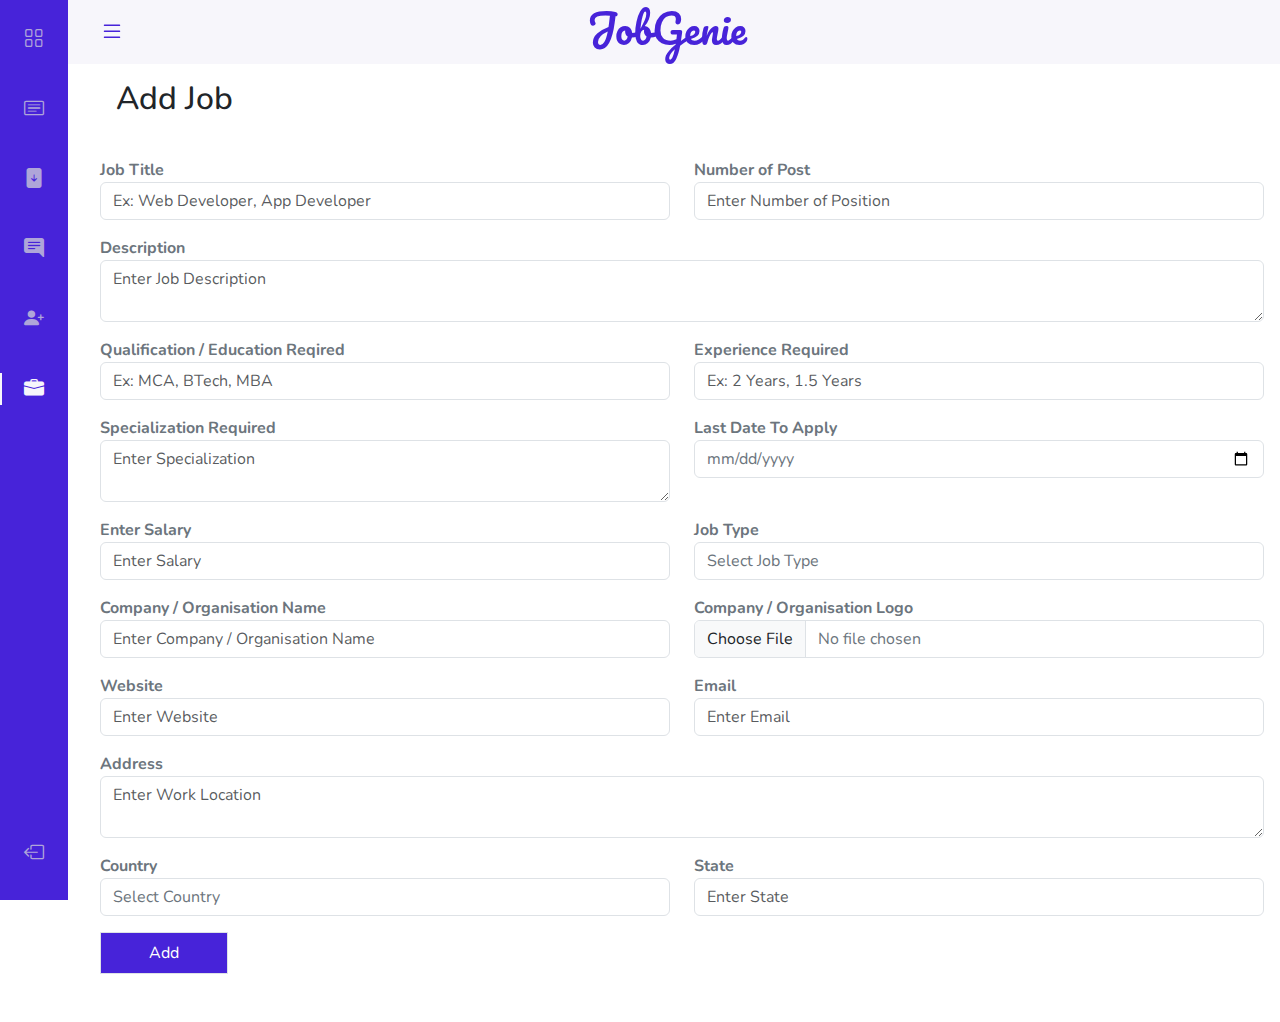
==== add_job.html @ 50624658 "testing" ====
<!--Code for Edit and Delete-->

<!DOCTYPE html>
<html lang="en">

<head>
    <meta charset="UTF-8">
    <meta name="viewport" content="width=device-width, initial-scale=1.0">
    <link rel="stylesheet" href="https://cdn.jsdelivr.net/npm/bootstrap@5.0.0-beta1/dist/css/bootstrap.min.css">

    <link href="https://cdn.jsdelivr.net/npm/bootstrap@5.2.3/dist/css/bootstrap.min.css" rel="stylesheet"
        integrity="sha384-rbsA2VBKQhggwzxH7pPCaAqO46MgnOM80zW1RWuH61DGLwZJEdK2Kadq2F9CUG65" crossorigin="anonymous">
    <script src="https://cdn.jsdelivr.net/npm/bootstrap@5.2.3/dist/js/bootstrap.bundle.min.js"
        integrity="sha384-kenU1KFdBIe4zVF0s0G1M5b4hcpxyD9F7jL+jjXkk+Q2h455rYXK/7HAuoJl+0I4"
        crossorigin="anonymous"></script>

    <script src="https://cdnjs.cloudflare.com/ajax/libs/jquery/3.2.1/jquery.min.js"></script>

    <link rel="stylesheet" href="https://cdn.jsdelivr.net/npm/bootstrap-icons@1.3.0/font/bootstrap-icons.css">

    <link rel="preconnect" href="https://fonts.googleapis.com">
    <link rel="preconnect" href="https://fonts.gstatic.com" crossorigin>
    <link href="https://fonts.googleapis.com/css2?family=Pacifico&family=Roboto:wght@100&family=Satisfy&display=swap"
        rel="stylesheet">

    <link rel="stylesheet" href="index.css">

    <title>JobGenie :Admin Dashboard</title>
</head>

<body id="body-pd">
    <header class="header" id="header">
        <div class="header_toggle"> <i class='bi bi-list' id="header-toggle"></i> </div>
        <h1 class="jg">JobGenie</h1>
        <div class="header_img"> <img src="https://i.imgur.com/hczKIze.jpg" alt=""> </div>
    </header>
    <div class="l-navbar" id="nav-bar">
        <nav class="nav">
            <div>
                <div class="nav_list">
                    <a href="index.html" class="nav_link"> <i class='bi bi-grid nav_icon'></i>
                        <span class="nav_name">Dashboard</span>
                    </a>
                    <a href="job_list.html" class="nav_link"> <i class='bi bi-card-text nav_icon'></i> <span
                            class="nav_name">Job List</span>
                    </a>
                    <a href="view_resume.html" class="nav_link"> <i class='bi bi-file-arrow-down-fill nav_icon'></i>
                        <span class="nav_name">View Resume</span>
                    </a>
                    <a href="contact_list.html" class="nav_link"> <i class='bi bi-chat-right-text-fill nav_icon'></i>
                        <span class="nav_name">Contact List</span>
                    </a>
                    <a href="add_user.html" class="nav_link"> <i class='bi bi-person-plus-fill nav_icon'></i> <span
                            class="nav_name">Add User</span>
                    </a>
                    <a href="#" class="nav_link active"> <i class='bi bi-briefcase-fill nav_icon'></i> <span
                            class="nav_name">Add Job</span>
                    </a>
                </div>
            </div>
            <a href="#" class="nav_link"> <i class='bi bi-box-arrow-left nav_icon'></i> <span
                    class="nav_name">SignOut</span>
            </a>
        </nav>
    </div>
    <!--Container Main start-->
    <div class="height-100">
        <h2 class="ps-3 pt-3 pb-3">Add Job</h2>
        <form action="" method="get" class="text-secondary fw-bold">
            <div class="row">
                <div class="col">
                    <div class="form-group pt-3">
                        <label for="job-title">Job Title</label>
                        <input type="text" class="form-control" id="job-title"
                            placeholder="Ex: Web Developer, App Developer" name="job-title">
                    </div>
                </div>
                <div class="col">
                    <div class="form-group pt-3">
                        <label for="number-of-post">Number of Post</label>
                        <input type="number" class="form-control" id="number-of-post"
                            placeholder="Enter Number of Position" name="number-of-post">
                    </div>
                </div>
            </div>
            <div class="form-group pt-3">
                <label for="description">Description</label>
                <textarea type="text" class="form-control" id="description" placeholder="Enter Job Description"
                    name="description"></textarea>
            </div>
            <div class="row">
                <div class="col">
                    <div class="form-group pt-3">
                        <label for="edu-required">Qualification / Education Reqired</label>
                        <input type="text" class="form-control" id="edu-required" placeholder="Ex: MCA, BTech, MBA"
                            name="edu-required">
                    </div>
                </div>
                <div class="col">
                    <div class="form-group pt-3">
                        <label for="experience-required">Experience Required</label>
                        <input type="text" class="form-control" id="experience-required"
                            placeholder="Ex: 2 Years, 1.5 Years" name="experience-required">
                    </div>
                </div>
            </div>
            <div class="row">
                <div class="col">
                    <div class="form-group pt-3">
                        <label for="specialization-required">Specialization Required</label>
                        <textarea type="text" class="form-control" id="specialization-required"
                            placeholder="Enter Specialization" name="specialization-required"></textarea>
                    </div>
                </div>
                <div class="col">
                    <div class="form-group pt-3">
                        <label for="last-date-to-apply">Last Date To Apply</label>
                        <input type="date" class="form-control text-secondary" id="last-date-to-apply"
                            placeholder="dd/mm/yyyy" name="last-date-to-apply">
                    </div>
                </div>
            </div>
            <div class="row">
                <div class="col">
                    <div class="form-group pt-3">
                        <label for="salary">Enter Salary</label>
                        <input type="text" class="form-control" id="salary" placeholder="Enter Salary" name="salary">
                    </div>
                </div>
                <div class="col">
                    <div class="form-group pt-3">
                        <label for="job-type">Job Type</label>
                        <select class="form-control text-secondary" name="job-type" id="job-type"
                            aria-label="Select Job Type">
                            <option selected>Select Job Type</option>
                            <option value="1">Full Time</option>
                            <option value="2">Part Time</option>
                            <option value="3">Remote</option>
                            <option value="4">Freelance</option>
                        </select>
                    </div>
                </div>
            </div>
            <div class="row">
                <div class="col">
                    <div class="form-group pt-3">
                        <label for="company-name">Company / Organisation Name</label>
                        <input type="text" class="form-control" id="company-name"
                            placeholder="Enter Company / Organisation Name" name="company-name">
                    </div>
                </div>
                <div class="col">
                    <div class="form-group pt-3">
                        <label for="company-logo">Company / Organisation Logo</label>
                        <input type="file" class="form-control text-secondary" id="company-logo" name="company-logo">
                    </div>
                </div>
            </div>
            <div class="row">
                <div class="col">
                    <div class="form-group pt-3">
                        <label for="website">Website</label>
                        <input type="text" class="form-control" id="website" placeholder="Enter Website" name="website">
                    </div>
                </div>
                <div class="col">
                    <div class="form-group pt-3">
                        <label for="email">Email</label>
                        <input type="email" class="form-control" id="email" placeholder="Enter Email" name="email">
                    </div>
                </div>
            </div>
            <div class="form-group pt-3">
                <label for="address">Address</label>
                <textarea type="text" class="form-control" id="address" placeholder="Enter Work Location" name="address"></textarea>
            </div>
            <div class="row">
                <div class="col">
                    <div class="form-group pt-3">
                        <label for="country">Country</label>
                        <select class="form-control text-secondary" name="country" id="country"
                            aria-label="Select Country">
                            <option selected>Select Country</option>
                            <option value="1">India</option>
                            <option value="2">United States</option>
                            <option value="3">Bangladesh</option>
                            <option value="4">Sri Lanka</option>
                            <option value="5">Pakistan</option>
                            <option value="6">China</option>
                            <option value="7">Brazil</option>
                            <option value="8">Egypt</option>
                            <option value="9">South Africa</option>
                            <option value="10">Japan</option>
                            <option value="11">Canada</option>
                            <option value="12">Germany</option>
                            <option value="13">Australia</option>
                            <option value="14">Malaysia</option>
                            <option value="15">Philippines</option>
                        </select>
                    </div>
                </div>
                <div class="col">
                    <div class="form-group pt-3">
                        <label for="state">State</label>
                        <input type="text" class="form-control" id="state" placeholder="Enter State" name="state">
                    </div>
                </div>
            </div>
            <button type="button"
                class="btn btn-primary mt-3 border rounded-0 font-weight-bold pt-2 pb-2 px-5 mb-5">Add</button>
        </form>
    </div>
    <!--Container Main end-->

    <script src="index.js"></script>

</html>
---- index.css ----
@import url("https://fonts.googleapis.com/css2?family=Nunito:wght@400;600;700&display=swap");

:root {
    --header-height: 3rem;
    --nav-width: 68px;
    --first-color: #4723D9;
    --first-color-light: #AFA5D9;
    --white-color: #F7F6FB;
    --body-font: 'Nunito', sans-serif;
    --normal-font-size: 1rem;
    --z-fixed: 100
}

*,
::before,
::after {
    box-sizing: border-box
}

body {
    position: relative;
    margin: var(--header-height) 0 0 0;
    padding: 0 1rem;
    font-family: var(--body-font);
    font-size: var(--normal-font-size);
    transition: .5s
}

.jg {
    color: var(--first-color);
    font-family: 'Pacifico', cursive;
}

a {
    text-decoration: none
}

.header {
    width: 100%;
    height: var(--header-height);
    position: fixed;
    top: 0;
    left: 0;
    display: flex;
    align-items: center;
    justify-content: space-between;
    padding: 0 1rem;
    background-color: var(--white-color);
    z-index: var(--z-fixed);
    transition: .5s
}

.header_toggle {
    color: var(--first-color);
    font-size: 1.5rem;
    cursor: pointer
}

.header_img {
    width: 35px;
    height: 35px;
    display: flex;
    justify-content: center;
    border-radius: 50%;
    overflow: hidden
}

.header_img img {
    width: 40px
}

.l-navbar {
    position: fixed;
    top: 0;
    left: -30%;
    width: var(--nav-width);
    height: 100vh;
    background-color: var(--first-color);
    padding: .5rem 1rem 0 0;
    transition: .5s;
    z-index: var(--z-fixed)
}

.nav {
    height: 100%;
    display: flex;
    flex-direction: column;
    justify-content: space-between;
    overflow: hidden
}

.nav_link {
    display: grid;
    grid-template-columns: max-content max-content;
    align-items: center;
    column-gap: 1rem;
    padding: .5rem 0 .5rem 1.5rem
}

.nav_link {
    position: relative;
    color: var(--first-color-light);
    margin-bottom: 1.5rem;
    transition: .3s
}

.nav_link:hover {
    color: var(--white-color)
}

.nav_icon {
    font-size: 1.25rem
}

.show {
    left: 0
}

.body-pd {
    padding-left: calc(var(--nav-width) + 1rem)
}

.active {
    color: var(--white-color)
}

.active::before {
    content: '';
    position: absolute;
    left: 0;
    width: 2px;
    height: 32px;
    background-color: var(--white-color)
}

.height-100 {
    height: 100vh
}

.cards:hover {
    transform: scale(1.05);
    box-shadow: 0 10px 20px rgba(0, 0, 0, .12), 0 4px 8px rgba(0, 0, 0, .06);
    cursor: pointer;
}

.t-head{
    background-color: var(--first-color);
}

.btn-primary, .btn-primary::after{
    background-color: var(--first-color);
}
.btn-primary:hover, .btn-primary::before, .btn-primary:focus, .btn-primary:active{
    background-color: var(--white-color);
    color: var(--first-color);
    border:2px solid var(--first-color);
    box-shadow: none;
}

@media screen and (min-width: 768px) {
    body {
        margin: calc(var(--header-height) + 1rem) 0 0 0;
        padding-left: calc(var(--nav-width) + 2rem)
    }

    .header {
        height: calc(var(--header-height) + 1rem);
        padding: 0 2rem 0 calc(var(--nav-width) + 2rem)
    }

    .header_img {
        width: 40px;
        height: 40px
    }

    .header_img img {
        width: 45px
    }

    .l-navbar {
        left: 0;
        padding: 1rem 1rem 0 0
    }

    .show {
        width: calc(var(--nav-width) + 156px)
    }

    .body-pd {
        padding-left: calc(var(--nav-width) + 188px)
    }
}
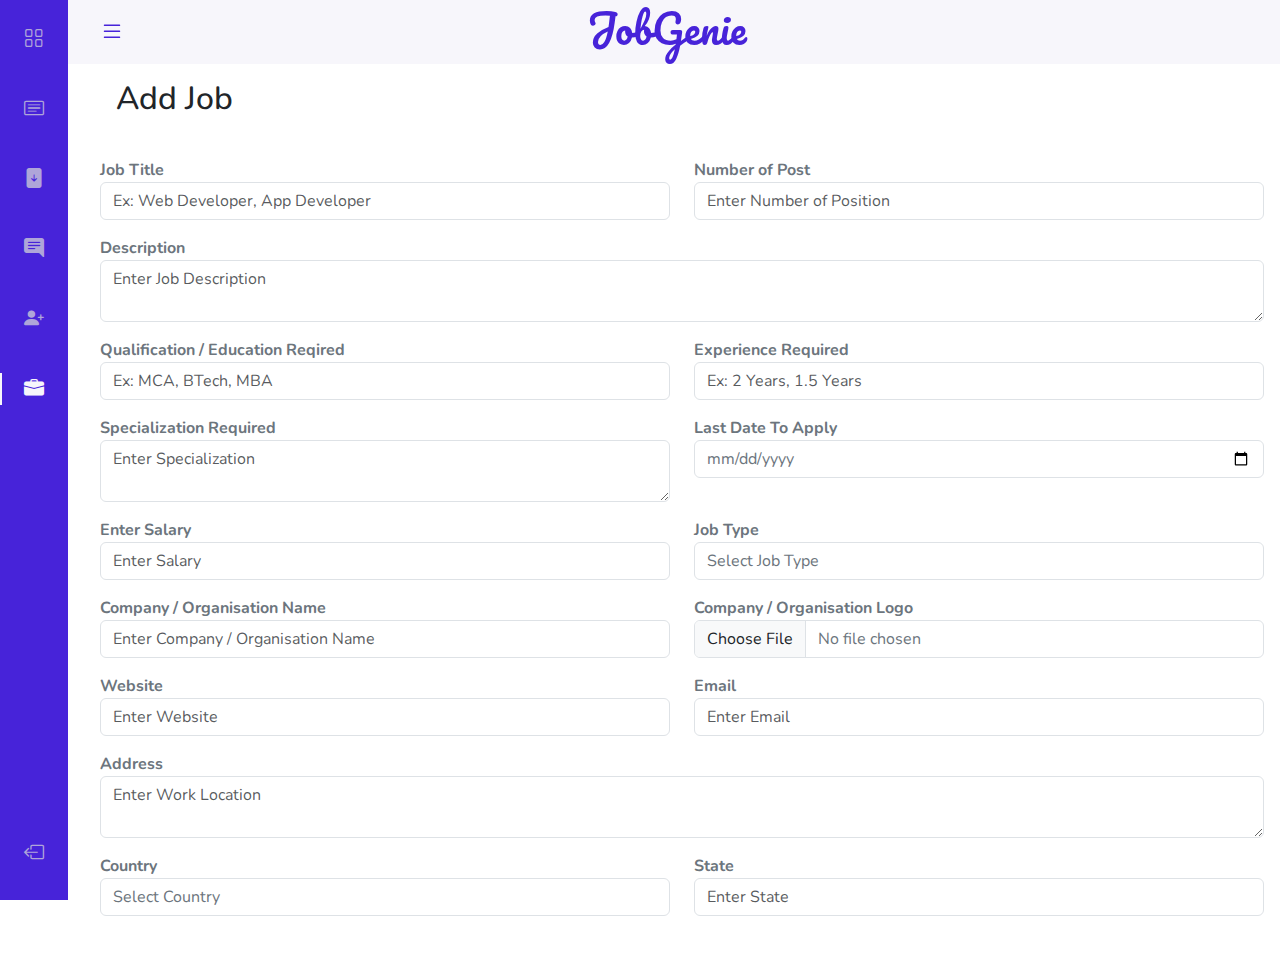
==== commit ed0f79da: "addjob" ====
--- a/add_job.html
+++ b/add_job.html
@@ -1,217 +1,217 @@
-<!--Code for Edit and Delete-->
-
-<!DOCTYPE html>
-<html lang="en">
-
-<head>
-    <meta charset="UTF-8">
-    <meta name="viewport" content="width=device-width, initial-scale=1.0">
-    <link rel="stylesheet" href="https://cdn.jsdelivr.net/npm/bootstrap@5.0.0-beta1/dist/css/bootstrap.min.css">
-
-    <link href="https://cdn.jsdelivr.net/npm/bootstrap@5.2.3/dist/css/bootstrap.min.css" rel="stylesheet"
-        integrity="sha384-rbsA2VBKQhggwzxH7pPCaAqO46MgnOM80zW1RWuH61DGLwZJEdK2Kadq2F9CUG65" crossorigin="anonymous">
-    <script src="https://cdn.jsdelivr.net/npm/bootstrap@5.2.3/dist/js/bootstrap.bundle.min.js"
-        integrity="sha384-kenU1KFdBIe4zVF0s0G1M5b4hcpxyD9F7jL+jjXkk+Q2h455rYXK/7HAuoJl+0I4"
-        crossorigin="anonymous"></script>
-
-    <script src="https://cdnjs.cloudflare.com/ajax/libs/jquery/3.2.1/jquery.min.js"></script>
-
-    <link rel="stylesheet" href="https://cdn.jsdelivr.net/npm/bootstrap-icons@1.3.0/font/bootstrap-icons.css">
-
-    <link rel="preconnect" href="https://fonts.googleapis.com">
-    <link rel="preconnect" href="https://fonts.gstatic.com" crossorigin>
-    <link href="https://fonts.googleapis.com/css2?family=Pacifico&family=Roboto:wght@100&family=Satisfy&display=swap"
-        rel="stylesheet">
-
-    <link rel="stylesheet" href="index.css">
-
-    <title>JobGenie :Admin Dashboard</title>
-</head>
-
-<body id="body-pd">
-    <header class="header" id="header">
-        <div class="header_toggle"> <i class='bi bi-list' id="header-toggle"></i> </div>
-        <h1 class="jg">JobGenie</h1>
-        <div class="header_img"> <img src="https://i.imgur.com/hczKIze.jpg" alt=""> </div>
-    </header>
-    <div class="l-navbar" id="nav-bar">
-        <nav class="nav">
-            <div>
-                <div class="nav_list">
-                    <a href="index.html" class="nav_link"> <i class='bi bi-grid nav_icon'></i>
-                        <span class="nav_name">Dashboard</span>
-                    </a>
-                    <a href="job_list.html" class="nav_link"> <i class='bi bi-card-text nav_icon'></i> <span
-                            class="nav_name">Job List</span>
-                    </a>
-                    <a href="view_resume.html" class="nav_link"> <i class='bi bi-file-arrow-down-fill nav_icon'></i>
-                        <span class="nav_name">View Resume</span>
-                    </a>
-                    <a href="contact_list.html" class="nav_link"> <i class='bi bi-chat-right-text-fill nav_icon'></i>
-                        <span class="nav_name">Contact List</span>
-                    </a>
-                    <a href="add_user.html" class="nav_link"> <i class='bi bi-person-plus-fill nav_icon'></i> <span
-                            class="nav_name">Add User</span>
-                    </a>
-                    <a href="#" class="nav_link active"> <i class='bi bi-briefcase-fill nav_icon'></i> <span
-                            class="nav_name">Add Job</span>
-                    </a>
-                </div>
-            </div>
-            <a href="#" class="nav_link"> <i class='bi bi-box-arrow-left nav_icon'></i> <span
-                    class="nav_name">SignOut</span>
-            </a>
-        </nav>
-    </div>
-    <!--Container Main start-->
-    <div class="height-100">
-        <h2 class="ps-3 pt-3 pb-3">Add Job</h2>
-        <form action="" method="get" class="text-secondary fw-bold">
-            <div class="row">
-                <div class="col">
-                    <div class="form-group pt-3">
-                        <label for="job-title">Job Title</label>
-                        <input type="text" class="form-control" id="job-title"
-                            placeholder="Ex: Web Developer, App Developer" name="job-title">
-                    </div>
-                </div>
-                <div class="col">
-                    <div class="form-group pt-3">
-                        <label for="number-of-post">Number of Post</label>
-                        <input type="number" class="form-control" id="number-of-post"
-                            placeholder="Enter Number of Position" name="number-of-post">
-                    </div>
-                </div>
-            </div>
-            <div class="form-group pt-3">
-                <label for="description">Description</label>
-                <textarea type="text" class="form-control" id="description" placeholder="Enter Job Description"
-                    name="description"></textarea>
-            </div>
-            <div class="row">
-                <div class="col">
-                    <div class="form-group pt-3">
-                        <label for="edu-required">Qualification / Education Reqired</label>
-                        <input type="text" class="form-control" id="edu-required" placeholder="Ex: MCA, BTech, MBA"
-                            name="edu-required">
-                    </div>
-                </div>
-                <div class="col">
-                    <div class="form-group pt-3">
-                        <label for="experience-required">Experience Required</label>
-                        <input type="text" class="form-control" id="experience-required"
-                            placeholder="Ex: 2 Years, 1.5 Years" name="experience-required">
-                    </div>
-                </div>
-            </div>
-            <div class="row">
-                <div class="col">
-                    <div class="form-group pt-3">
-                        <label for="specialization-required">Specialization Required</label>
-                        <textarea type="text" class="form-control" id="specialization-required"
-                            placeholder="Enter Specialization" name="specialization-required"></textarea>
-                    </div>
-                </div>
-                <div class="col">
-                    <div class="form-group pt-3">
-                        <label for="last-date-to-apply">Last Date To Apply</label>
-                        <input type="date" class="form-control text-secondary" id="last-date-to-apply"
-                            placeholder="dd/mm/yyyy" name="last-date-to-apply">
-                    </div>
-                </div>
-            </div>
-            <div class="row">
-                <div class="col">
-                    <div class="form-group pt-3">
-                        <label for="salary">Enter Salary</label>
-                        <input type="text" class="form-control" id="salary" placeholder="Enter Salary" name="salary">
-                    </div>
-                </div>
-                <div class="col">
-                    <div class="form-group pt-3">
-                        <label for="job-type">Job Type</label>
-                        <select class="form-control text-secondary" name="job-type" id="job-type"
-                            aria-label="Select Job Type">
-                            <option selected>Select Job Type</option>
-                            <option value="1">Full Time</option>
-                            <option value="2">Part Time</option>
-                            <option value="3">Remote</option>
-                            <option value="4">Freelance</option>
-                        </select>
-                    </div>
-                </div>
-            </div>
-            <div class="row">
-                <div class="col">
-                    <div class="form-group pt-3">
-                        <label for="company-name">Company / Organisation Name</label>
-                        <input type="text" class="form-control" id="company-name"
-                            placeholder="Enter Company / Organisation Name" name="company-name">
-                    </div>
-                </div>
-                <div class="col">
-                    <div class="form-group pt-3">
-                        <label for="company-logo">Company / Organisation Logo</label>
-                        <input type="file" class="form-control text-secondary" id="company-logo" name="company-logo">
-                    </div>
-                </div>
-            </div>
-            <div class="row">
-                <div class="col">
-                    <div class="form-group pt-3">
-                        <label for="website">Website</label>
-                        <input type="text" class="form-control" id="website" placeholder="Enter Website" name="website">
-                    </div>
-                </div>
-                <div class="col">
-                    <div class="form-group pt-3">
-                        <label for="email">Email</label>
-                        <input type="email" class="form-control" id="email" placeholder="Enter Email" name="email">
-                    </div>
-                </div>
-            </div>
-            <div class="form-group pt-3">
-                <label for="address">Address</label>
-                <textarea type="text" class="form-control" id="address" placeholder="Enter Work Location" name="address"></textarea>
-            </div>
-            <div class="row">
-                <div class="col">
-                    <div class="form-group pt-3">
-                        <label for="country">Country</label>
-                        <select class="form-control text-secondary" name="country" id="country"
-                            aria-label="Select Country">
-                            <option selected>Select Country</option>
-                            <option value="1">India</option>
-                            <option value="2">United States</option>
-                            <option value="3">Bangladesh</option>
-                            <option value="4">Sri Lanka</option>
-                            <option value="5">Pakistan</option>
-                            <option value="6">China</option>
-                            <option value="7">Brazil</option>
-                            <option value="8">Egypt</option>
-                            <option value="9">South Africa</option>
-                            <option value="10">Japan</option>
-                            <option value="11">Canada</option>
-                            <option value="12">Germany</option>
-                            <option value="13">Australia</option>
-                            <option value="14">Malaysia</option>
-                            <option value="15">Philippines</option>
-                        </select>
-                    </div>
-                </div>
-                <div class="col">
-                    <div class="form-group pt-3">
-                        <label for="state">State</label>
-                        <input type="text" class="form-control" id="state" placeholder="Enter State" name="state">
-                    </div>
-                </div>
-            </div>
-            <button type="button"
-                class="btn btn-primary mt-3 border rounded-0 font-weight-bold pt-2 pb-2 px-5 mb-5">Add</button>
-        </form>
-    </div>
-    <!--Container Main end-->
-
-    <script src="index.js"></script>
-
+<!--Code for Edit and Delete-->
+
+<!DOCTYPE html>
+<html lang="en">
+
+<head>
+    <meta charset="UTF-8">
+    <meta name="viewport" content="width=device-width, initial-scale=1.0">
+    <link rel="stylesheet" href="https://cdn.jsdelivr.net/npm/bootstrap@5.0.0-beta1/dist/css/bootstrap.min.css">
+
+    <link href="https://cdn.jsdelivr.net/npm/bootstrap@5.2.3/dist/css/bootstrap.min.css" rel="stylesheet"
+        integrity="sha384-rbsA2VBKQhggwzxH7pPCaAqO46MgnOM80zW1RWuH61DGLwZJEdK2Kadq2F9CUG65" crossorigin="anonymous">
+    <script src="https://cdn.jsdelivr.net/npm/bootstrap@5.2.3/dist/js/bootstrap.bundle.min.js"
+        integrity="sha384-kenU1KFdBIe4zVF0s0G1M5b4hcpxyD9F7jL+jjXkk+Q2h455rYXK/7HAuoJl+0I4"
+        crossorigin="anonymous"></script>
+
+    <script src="https://cdnjs.cloudflare.com/ajax/libs/jquery/3.2.1/jquery.min.js"></script>
+
+    <link rel="stylesheet" href="https://cdn.jsdelivr.net/npm/bootstrap-icons@1.3.0/font/bootstrap-icons.css">
+
+    <link rel="preconnect" href="https://fonts.googleapis.com">
+    <link rel="preconnect" href="https://fonts.gstatic.com" crossorigin>
+    <link href="https://fonts.googleapis.com/css2?family=Pacifico&family=Roboto:wght@100&family=Satisfy&display=swap"
+        rel="stylesheet">
+
+    <link rel="stylesheet" href="index.css">
+
+    <title>JobGenie : Admin Dashboard</title>
+</head>
+
+<body id="body-pd">
+    <header class="header" id="header">
+        <div class="header_toggle"> <i class='bi bi-list' id="header-toggle"></i> </div>
+        <h1 class="jg">JobGenie</h1>
+        <div class="header_img"> <img src="https://i.imgur.com/hczKIze.jpg" alt=""> </div>
+    </header>
+    <div class="l-navbar" id="nav-bar">
+        <nav class="nav">
+            <div>
+                <div class="nav_list">
+                    <a href="index.html" class="nav_link"> <i class='bi bi-grid nav_icon'></i>
+                        <span class="nav_name">Dashboard</span>
+                    </a>
+                    <a href="job_list.html" class="nav_link"> <i class='bi bi-card-text nav_icon'></i> <span
+                            class="nav_name">Job List</span>
+                    </a>
+                    <a href="view_resume.html" class="nav_link"> <i class='bi bi-file-arrow-down-fill nav_icon'></i>
+                        <span class="nav_name">View Resume</span>
+                    </a>
+                    <a href="contact_list.html" class="nav_link"> <i class='bi bi-chat-right-text-fill nav_icon'></i>
+                        <span class="nav_name">Contact List</span>
+                    </a>
+                    <a href="add_user.html" class="nav_link"> <i class='bi bi-person-plus-fill nav_icon'></i> <span
+                            class="nav_name">Add User</span>
+                    </a>
+                    <a href="#" class="nav_link active"> <i class='bi bi-briefcase-fill nav_icon'></i> <span
+                            class="nav_name">Add Job</span>
+                    </a>
+                </div>
+            </div>
+            <a href="#" class="nav_link"> <i class='bi bi-box-arrow-left nav_icon'></i> <span
+                    class="nav_name">SignOut</span>
+            </a>
+        </nav>
+    </div>
+    <!--Container Main start-->
+    <div class="height-100">
+        <h2 class="ps-3 pt-3 pb-3">Add Job</h2>
+        <form action="" method="get" class="text-secondary fw-bold">
+            <div class="row">
+                <div class="col">
+                    <div class="form-group pt-3">
+                        <label for="job-title">Job Title</label>
+                        <input type="text" class="form-control" id="job-title"
+                            placeholder="Ex: Web Developer, App Developer" name="job-title">
+                    </div>
+                </div>
+                <div class="col">
+                    <div class="form-group pt-3">
+                        <label for="number-of-post">Number of Post</label>
+                        <input type="number" class="form-control" id="number-of-post"
+                            placeholder="Enter Number of Position" name="number-of-post">
+                    </div>
+                </div>
+            </div>
+            <div class="form-group pt-3">
+                <label for="description">Description</label>
+                <textarea type="text" class="form-control" id="description" placeholder="Enter Job Description"
+                    name="description"></textarea>
+            </div>
+            <div class="row">
+                <div class="col">
+                    <div class="form-group pt-3">
+                        <label for="edu-required">Qualification / Education Reqired</label>
+                        <input type="text" class="form-control" id="edu-required" placeholder="Ex: MCA, BTech, MBA"
+                            name="edu-required">
+                    </div>
+                </div>
+                <div class="col">
+                    <div class="form-group pt-3">
+                        <label for="experience-required">Experience Required</label>
+                        <input type="text" class="form-control" id="experience-required"
+                            placeholder="Ex: 2 Years, 1.5 Years" name="experience-required">
+                    </div>
+                </div>
+            </div>
+            <div class="row">
+                <div class="col">
+                    <div class="form-group pt-3">
+                        <label for="specialization-required">Specialization Required</label>
+                        <textarea type="text" class="form-control" id="specialization-required"
+                            placeholder="Enter Specialization" name="specialization-required"></textarea>
+                    </div>
+                </div>
+                <div class="col">
+                    <div class="form-group pt-3">
+                        <label for="last-date-to-apply">Last Date To Apply</label>
+                        <input type="date" class="form-control text-secondary" id="last-date-to-apply"
+                            placeholder="dd/mm/yyyy" name="last-date-to-apply">
+                    </div>
+                </div>
+            </div>
+            <div class="row">
+                <div class="col">
+                    <div class="form-group pt-3">
+                        <label for="salary">Enter Salary</label>
+                        <input type="text" class="form-control" id="salary" placeholder="Enter Salary" name="salary">
+                    </div>
+                </div>
+                <div class="col">
+                    <div class="form-group pt-3">
+                        <label for="job-type">Job Type</label>
+                        <select class="form-control text-secondary" name="job-type" id="job-type"
+                            aria-label="Select Job Type">
+                            <option selected>Select Job Type</option>
+                            <option value="1">Full Time</option>
+                            <option value="2">Part Time</option>
+                            <option value="3">Remote</option>
+                            <option value="4">Freelance</option>
+                        </select>
+                    </div>
+                </div>
+            </div>
+            <div class="row">
+                <div class="col">
+                    <div class="form-group pt-3">
+                        <label for="company-name">Company / Organisation Name</label>
+                        <input type="text" class="form-control" id="company-name"
+                            placeholder="Enter Company / Organisation Name" name="company-name">
+                    </div>
+                </div>
+                <div class="col">
+                    <div class="form-group pt-3">
+                        <label for="company-logo">Company / Organisation Logo</label>
+                        <input type="file" class="form-control text-secondary" id="company-logo" name="company-logo">
+                    </div>
+                </div>
+            </div>
+            <div class="row">
+                <div class="col">
+                    <div class="form-group pt-3">
+                        <label for="website">Website</label>
+                        <input type="text" class="form-control" id="website" placeholder="Enter Website" name="website">
+                    </div>
+                </div>
+                <div class="col">
+                    <div class="form-group pt-3">
+                        <label for="email">Email</label>
+                        <input type="email" class="form-control" id="email" placeholder="Enter Email" name="email">
+                    </div>
+                </div>
+            </div>
+            <div class="form-group pt-3">
+                <label for="address">Address</label>
+                <textarea type="text" class="form-control" id="address" placeholder="Enter Work Location" name="address"></textarea>
+            </div>
+            <div class="row">
+                <div class="col">
+                    <div class="form-group pt-3">
+                        <label for="country">Country</label>
+                        <select class="form-control text-secondary" name="country" id="country"
+                            aria-label="Select Country">
+                            <option selected>Select Country</option>
+                            <option value="1">India</option>
+                            <option value="2">United States</option>
+                            <option value="3">Bangladesh</option>
+                            <option value="4">Sri Lanka</option>
+                            <option value="5">Pakistan</option>
+                            <option value="6">China</option>
+                            <option value="7">Brazil</option>
+                            <option value="8">Egypt</option>
+                            <option value="9">South Africa</option>
+                            <option value="10">Japan</option>
+                            <option value="11">Canada</option>
+                            <option value="12">Germany</option>
+                            <option value="13">Australia</option>
+                            <option value="14">Malaysia</option>
+                            <option value="15">Philippines</option>
+                        </select>
+                    </div>
+                </div>
+                <div class="col">
+                    <div class="form-group pt-3">
+                        <label for="state">State</label>
+                        <input type="text" class="form-control" id="state" placeholder="Enter State" name="state">
+                    </div>
+                </div>
+            </div>
+            <!-- <button type="button"
+                class="btn btn-primary mt-3 border rounded-0 font-weight-bold pt-2 pb-2 px-5 mb-5">Add</button> -->
+        </form>
+    </div>
+    <!--Container Main end-->
+
+    <script src="index.js"></script>
+
 </html>--- a/index.css
+++ b/index.css
@@ -1,192 +1,192 @@
-@import url("https://fonts.googleapis.com/css2?family=Nunito:wght@400;600;700&display=swap");
-
-:root {
-    --header-height: 3rem;
-    --nav-width: 68px;
-    --first-color: #4723D9;
-    --first-color-light: #AFA5D9;
-    --white-color: #F7F6FB;
-    --body-font: 'Nunito', sans-serif;
-    --normal-font-size: 1rem;
-    --z-fixed: 100
-}
-
-*,
-::before,
-::after {
-    box-sizing: border-box
-}
-
-body {
-    position: relative;
-    margin: var(--header-height) 0 0 0;
-    padding: 0 1rem;
-    font-family: var(--body-font);
-    font-size: var(--normal-font-size);
-    transition: .5s
-}
-
-.jg {
-    color: var(--first-color);
-    font-family: 'Pacifico', cursive;
-}
-
-a {
-    text-decoration: none
-}
-
-.header {
-    width: 100%;
-    height: var(--header-height);
-    position: fixed;
-    top: 0;
-    left: 0;
-    display: flex;
-    align-items: center;
-    justify-content: space-between;
-    padding: 0 1rem;
-    background-color: var(--white-color);
-    z-index: var(--z-fixed);
-    transition: .5s
-}
-
-.header_toggle {
-    color: var(--first-color);
-    font-size: 1.5rem;
-    cursor: pointer
-}
-
-.header_img {
-    width: 35px;
-    height: 35px;
-    display: flex;
-    justify-content: center;
-    border-radius: 50%;
-    overflow: hidden
-}
-
-.header_img img {
-    width: 40px
-}
-
-.l-navbar {
-    position: fixed;
-    top: 0;
-    left: -30%;
-    width: var(--nav-width);
-    height: 100vh;
-    background-color: var(--first-color);
-    padding: .5rem 1rem 0 0;
-    transition: .5s;
-    z-index: var(--z-fixed)
-}
-
-.nav {
-    height: 100%;
-    display: flex;
-    flex-direction: column;
-    justify-content: space-between;
-    overflow: hidden
-}
-
-.nav_link {
-    display: grid;
-    grid-template-columns: max-content max-content;
-    align-items: center;
-    column-gap: 1rem;
-    padding: .5rem 0 .5rem 1.5rem
-}
-
-.nav_link {
-    position: relative;
-    color: var(--first-color-light);
-    margin-bottom: 1.5rem;
-    transition: .3s
-}
-
-.nav_link:hover {
-    color: var(--white-color)
-}
-
-.nav_icon {
-    font-size: 1.25rem
-}
-
-.show {
-    left: 0
-}
-
-.body-pd {
-    padding-left: calc(var(--nav-width) + 1rem)
-}
-
-.active {
-    color: var(--white-color)
-}
-
-.active::before {
-    content: '';
-    position: absolute;
-    left: 0;
-    width: 2px;
-    height: 32px;
-    background-color: var(--white-color)
-}
-
-.height-100 {
-    height: 100vh
-}
-
-.cards:hover {
-    transform: scale(1.05);
-    box-shadow: 0 10px 20px rgba(0, 0, 0, .12), 0 4px 8px rgba(0, 0, 0, .06);
-    cursor: pointer;
-}
-
-.t-head{
-    background-color: var(--first-color);
-}
-
-.btn-primary, .btn-primary::after{
-    background-color: var(--first-color);
-}
-.btn-primary:hover, .btn-primary::before, .btn-primary:focus, .btn-primary:active{
-    background-color: var(--white-color);
-    color: var(--first-color);
-    border:2px solid var(--first-color);
-    box-shadow: none;
-}
-
-@media screen and (min-width: 768px) {
-    body {
-        margin: calc(var(--header-height) + 1rem) 0 0 0;
-        padding-left: calc(var(--nav-width) + 2rem)
-    }
-
-    .header {
-        height: calc(var(--header-height) + 1rem);
-        padding: 0 2rem 0 calc(var(--nav-width) + 2rem)
-    }
-
-    .header_img {
-        width: 40px;
-        height: 40px
-    }
-
-    .header_img img {
-        width: 45px
-    }
-
-    .l-navbar {
-        left: 0;
-        padding: 1rem 1rem 0 0
-    }
-
-    .show {
-        width: calc(var(--nav-width) + 156px)
-    }
-
-    .body-pd {
-        padding-left: calc(var(--nav-width) + 188px)
-    }
+@import url("https://fonts.googleapis.com/css2?family=Nunito:wght@400;600;700&display=swap");
+
+:root {
+    --header-height: 3rem;
+    --nav-width: 68px;
+    --first-color: #4723D9;
+    --first-color-light: #AFA5D9;
+    --white-color: #F7F6FB;
+    --body-font: 'Nunito', sans-serif;
+    --normal-font-size: 1rem;
+    --z-fixed: 100
+}
+
+*,
+::before,
+::after {
+    box-sizing: border-box
+}
+
+body {
+    position: relative;
+    margin: var(--header-height) 0 0 0;
+    padding: 0 1rem;
+    font-family: var(--body-font);
+    font-size: var(--normal-font-size);
+    transition: .5s
+}
+
+.jg {
+    color: var(--first-color);
+    font-family: 'Pacifico', cursive;
+}
+
+a {
+    text-decoration: none
+}
+
+.header {
+    width: 100%;
+    height: var(--header-height);
+    position: fixed;
+    top: 0;
+    left: 0;
+    display: flex;
+    align-items: center;
+    justify-content: space-between;
+    padding: 0 1rem;
+    background-color: var(--white-color);
+    z-index: var(--z-fixed);
+    transition: .5s
+}
+
+.header_toggle {
+    color: var(--first-color);
+    font-size: 1.5rem;
+    cursor: pointer
+}
+
+.header_img {
+    width: 35px;
+    height: 35px;
+    display: flex;
+    justify-content: center;
+    border-radius: 50%;
+    overflow: hidden
+}
+
+.header_img img {
+    width: 40px
+}
+
+.l-navbar {
+    position: fixed;
+    top: 0;
+    left: -30%;
+    width: var(--nav-width);
+    height: 100vh;
+    background-color: var(--first-color);
+    padding: .5rem 1rem 0 0;
+    transition: .5s;
+    z-index: var(--z-fixed)
+}
+
+.nav {
+    height: 100%;
+    display: flex;
+    flex-direction: column;
+    justify-content: space-between;
+    overflow: hidden
+}
+
+.nav_link {
+    display: grid;
+    grid-template-columns: max-content max-content;
+    align-items: center;
+    column-gap: 1rem;
+    padding: .5rem 0 .5rem 1.5rem
+}
+
+.nav_link {
+    position: relative;
+    color: var(--first-color-light);
+    margin-bottom: 1.5rem;
+    transition: .3s
+}
+
+.nav_link:hover {
+    color: var(--white-color)
+}
+
+.nav_icon {
+    font-size: 1.25rem
+}
+
+.show {
+    left: 0
+}
+
+.body-pd {
+    padding-left: calc(var(--nav-width) + 1rem)
+}
+
+.active {
+    color: var(--white-color)
+}
+
+.active::before {
+    content: '';
+    position: absolute;
+    left: 0;
+    width: 2px;
+    height: 32px;
+    background-color: var(--white-color)
+}
+
+.height-100 {
+    height: 100vh
+}
+
+.cards:hover {
+    transform: scale(1.05);
+    box-shadow: 0 10px 20px rgba(0, 0, 0, .12), 0 4px 8px rgba(0, 0, 0, .06);
+    cursor: pointer;
+}
+
+.t-head{
+    background-color: var(--first-color);
+}
+
+.btn-primary, .btn-primary::after{
+    background-color: var(--first-color);
+}
+.btn-primary:hover, .btn-primary::before, .btn-primary:focus, .btn-primary:active{
+    background-color: var(--white-color);
+    color: var(--first-color);
+    border:2px solid var(--first-color);
+    box-shadow: none;
+}
+
+@media screen and (min-width: 768px) {
+    body {
+        margin: calc(var(--header-height) + 1rem) 0 0 0;
+        padding-left: calc(var(--nav-width) + 2rem)
+    }
+
+    .header {
+        height: calc(var(--header-height) + 1rem);
+        padding: 0 2rem 0 calc(var(--nav-width) + 2rem)
+    }
+
+    .header_img {
+        width: 40px;
+        height: 40px
+    }
+
+    .header_img img {
+        width: 45px
+    }
+
+    .l-navbar {
+        left: 0;
+        padding: 1rem 1rem 0 0
+    }
+
+    .show {
+        width: calc(var(--nav-width) + 156px)
+    }
+
+    .body-pd {
+        padding-left: calc(var(--nav-width) + 188px)
+    }
 }